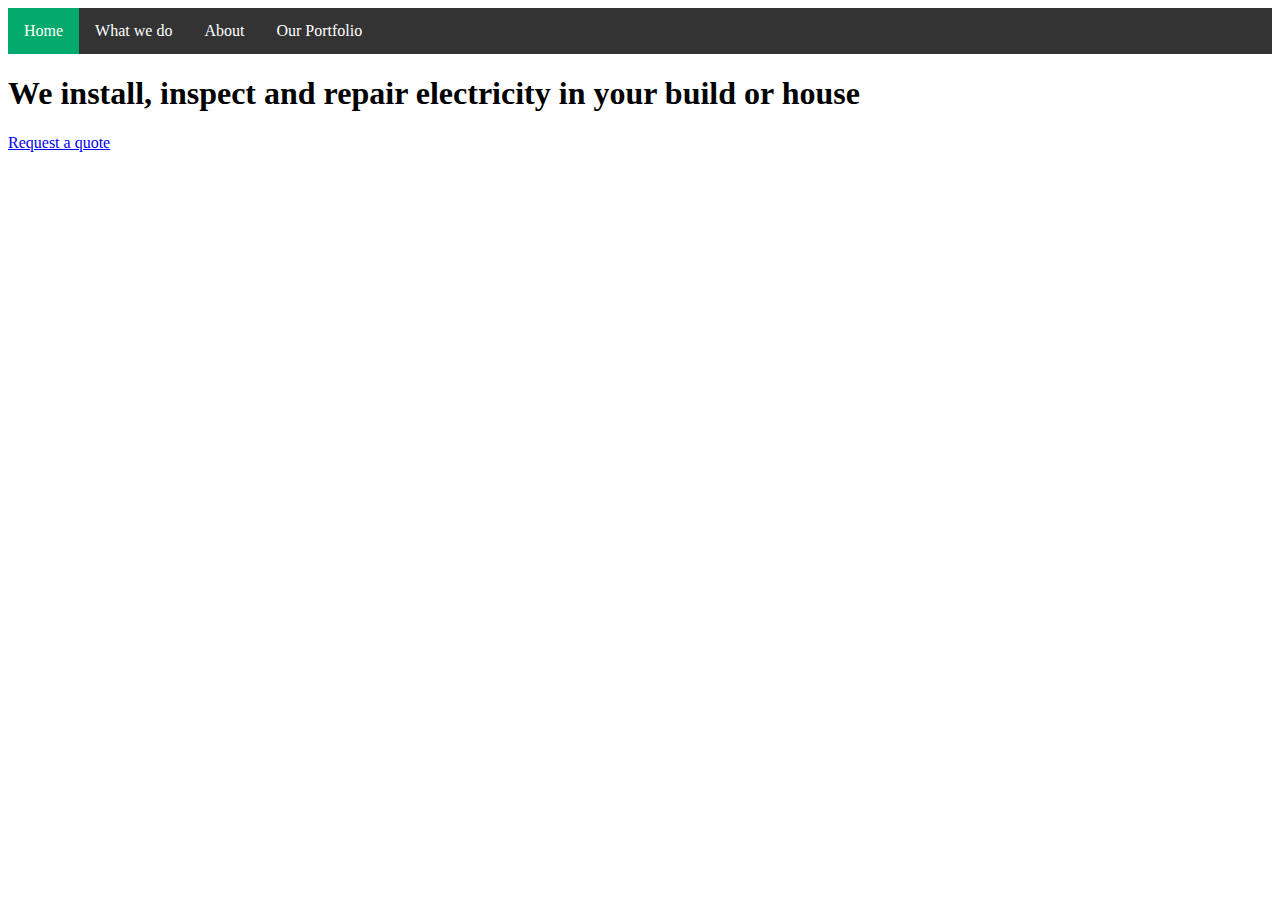
==== index.html @ e3ecc28f "Add mark-up for landing screen and styles in stylesheet" ====
<!DOCTYPE html>
<html lang="en">
<head>
    <meta charset="UTF-8">
    <meta name="viewport" content="width=device-width, initial-scale=1.0">
    <title>Thoko Electric</title>

    <!-- fonts style -->
    <link href="https://fonts.googleapis.com/css2?family=Poppins:wght@400;600;700&display=swap" rel="stylesheet">

    <link rel="stylesheet" href="css/thokostyle1.css" />
</head>
<body>
    <div class="header-section">
        <ul>
            <li><a class="active" href="#home">Home</a></li>
            <li><a href="#">What we do</a></li>
            <li><a href="#contact">About</a></li>
            <li><a href="#about">Our Portfolio</a></li>
        </ul>
    </div>

    <div id="landing-screen">
        <div id="hero-banner">
            <h1 class="big-heading">We install, inspect and repair electricity in your build or house</h1>
            <a href="#">Request a quote</a>
        </div>
    </div>
</body>
</html>
---- css/thokostyle1.css ----
ul {
    list-style-type: none;
    margin: 0;
    padding: 0;
    overflow: hidden;
    background-color: #333;
  }
  
  li {
    float: left;
  }
  
  li a {
    display: block;
    color: white;
    text-align: center;
    padding: 14px 16px;
    text-decoration: none;
  }
  
  a:hover:not(.active) {
    background-color: #111;
  }
  
  .active {
    background-color:#04AA6D;
  }
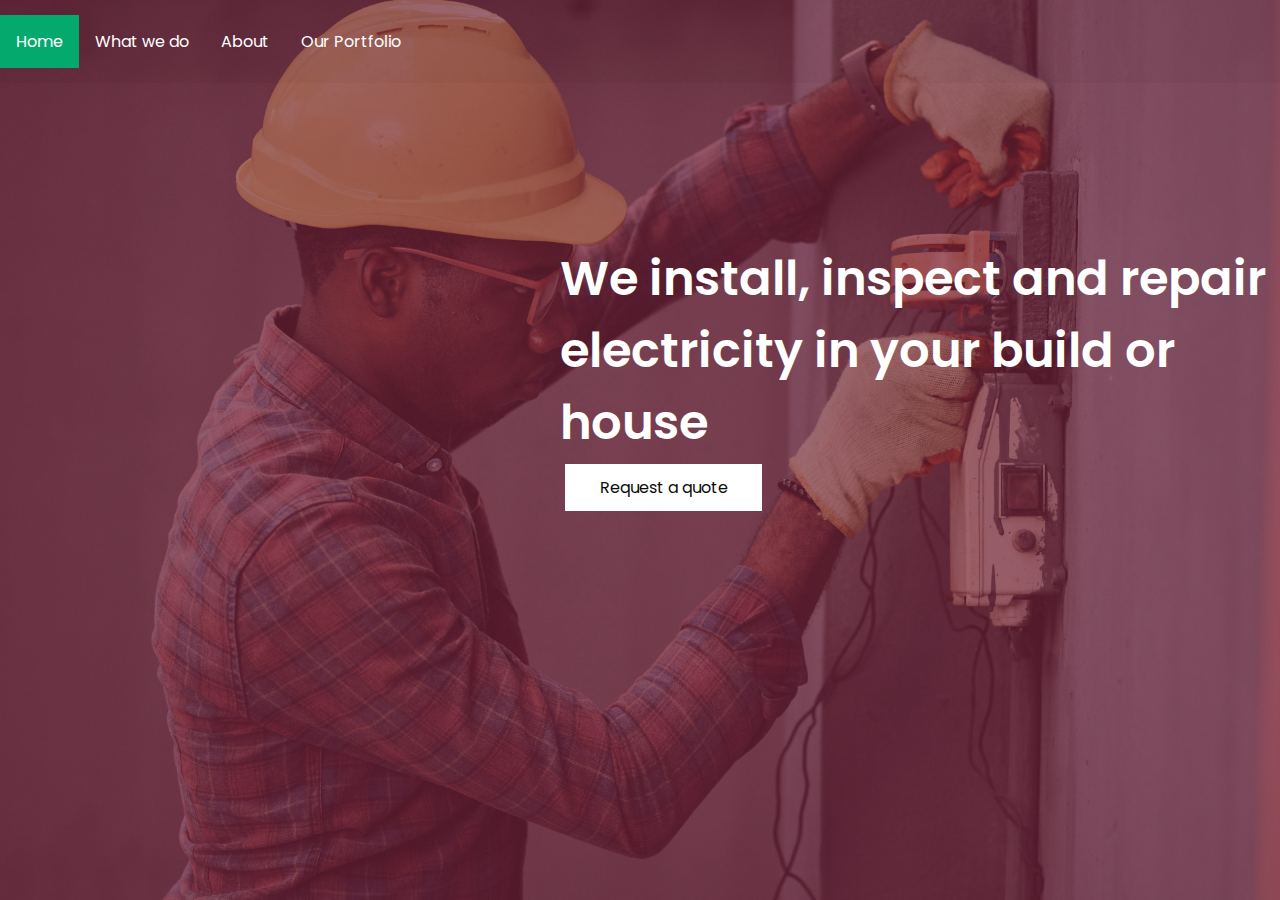
==== commit 731ced20: "Improve look and feel" ====
--- a/index.html
+++ b/index.html
@@ -11,19 +11,24 @@
     <link rel="stylesheet" href="css/thokostyle1.css" />
 </head>
 <body>
-    <div class="header-section">
-        <ul>
-            <li><a class="active" href="#home">Home</a></li>
-            <li><a href="#">What we do</a></li>
-            <li><a href="#contact">About</a></li>
-            <li><a href="#about">Our Portfolio</a></li>
-        </ul>
-    </div>
-
     <div id="landing-screen">
-        <div id="hero-banner">
-            <h1 class="big-heading">We install, inspect and repair electricity in your build or house</h1>
-            <a href="#">Request a quote</a>
+        <div class="overlay">
+            <div class="header-section">
+                <ul>
+                    <li><a class="active" href="#home">Home</a></li>
+                    <li><a href="#">What we do</a></li>
+                    <li><a href="#contact">About</a></li>
+                    <li><a href="#about">Our Portfolio</a></li>
+                </ul>
+            </div>
+            <div class="container">
+                <div id="hero_banner">
+                    <div id="hero_card">
+                        <h1 class="big-heading">We install, inspect and repair electricity in your build or house</h1>
+                        <a class="cta" href="#">Request a quote</a>
+                    </div>
+                </div>
+            </div>
         </div>
     </div>
 </body>
--- a/css/thokostyle1.css
+++ b/css/thokostyle1.css
@@ -1,9 +1,36 @@
+body {
+    box-sizing: border-box;
+    margin: 0;
+    padding: 0;
+    font-family: 'Poppins', sans-serif;
+    color: #0c0c0c;
+    overflow-x: hidden;
+    background-color: #ffffff;
+    height: 100%;
+  }
+
+#landing-screen {
+    width: 100%;
+    min-height: 100vh;
+    background: #ffffff url("../images/thoko_electric_img_07.jpg") no-repeat center;
+    background-size: cover;   
+}
+
+.overlay {
+    position: absolute;
+    top: 0;
+    left: 0;
+    width: 100%;
+    height: 100%;
+    background-color: rgb(127, 32, 64, 0.6);
+}
+
 ul {
     list-style-type: none;
     margin: 0;
-    padding: 0;
+    padding: 15px 0;
     overflow: hidden;
-    background-color: #333;
+    background-color: #00000008;
   }
   
   li {
@@ -19,9 +46,50 @@
   }
   
   a:hover:not(.active) {
-    background-color: #111;
+    color: #da7426;
   }
   
   .active {
     background-color:#04AA6D;
+  }
+
+  .container {
+    position: relative;
+    width: 100%;
+    overflow: hidden;
+  }
+
+  #hero_banner {
+    padding-top: 8rem;
+    padding-left: 35rem;
+    max-width: 100%;
+  }
+
+  #hero_card {
+    max-width: 45rem;
+  }
+
+  #hero_card h1 {
+    font-weight: 600;
+    margin-bottom: 0;
+    color: #ffffff;
+    font-size: 3rem;
+  }
+
+  .cta {
+    display: inline-block;
+    padding: 10px 15px;
+    background-color: #ffffff;
+    transition: all .3s;
+    border: 1px solid #ffffff;
+    margin: 5px;
+    text-align: center;
+    width: 165px;
+    text-decoration: none;
+    color: #0c0c0c;
+  }
+
+  .cta:hover {
+    background-color: transparent;
+    color: #ffffff;
   }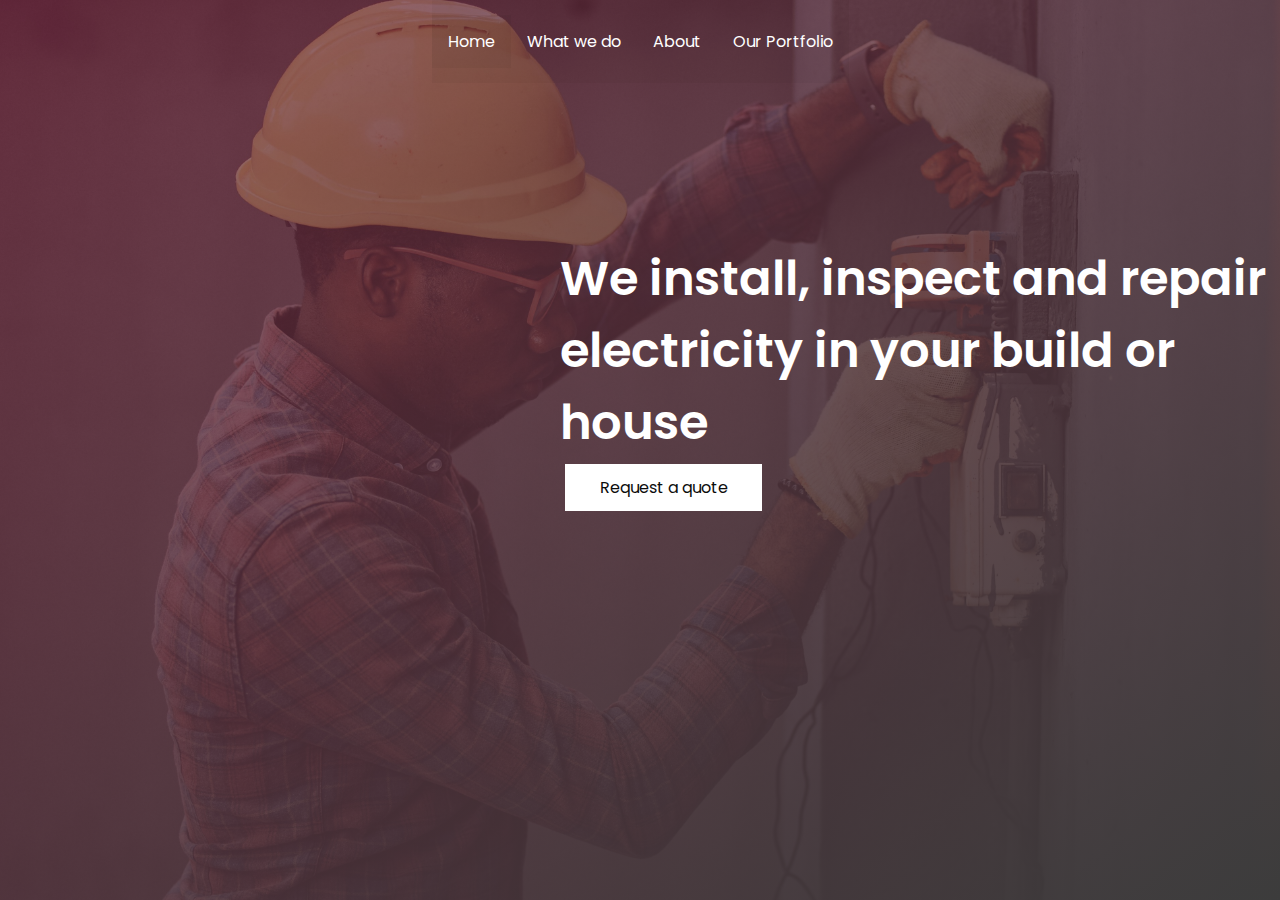
==== commit daeae993: "Add gradient to overlay" ====
--- a/index.html
+++ b/index.html
@@ -16,7 +16,7 @@
             <div class="header-section">
                 <ul>
                     <li><a class="active" href="#home">Home</a></li>
-                    <li><a href="#">What we do</a></li>
+                    <li><a href="services.html">What we do</a></li>
                     <li><a href="#contact">About</a></li>
                     <li><a href="#about">Our Portfolio</a></li>
                 </ul>
@@ -30,6 +30,6 @@
                 </div>
             </div>
         </div>
-    </div>
+    </div> <!-- End of landing screen -->
 </body>
 </html>--- a/css/thokostyle1.css
+++ b/css/thokostyle1.css
@@ -22,7 +22,12 @@
     left: 0;
     width: 100%;
     height: 100%;
-    background-color: rgb(127, 32, 64, 0.6);
+    background-image: linear-gradient(to top left, rgb(60, 60, 60, 1), rgb(127, 32, 64, 0.6));
+}
+
+.header-section {
+    display: flex;
+    justify-content: center;
 }
 
 ul {
@@ -50,7 +55,7 @@
   }
   
   .active {
-    background-color:#04AA6D;
+    background-color: #0c0c0c09;
   }
 
   .container {
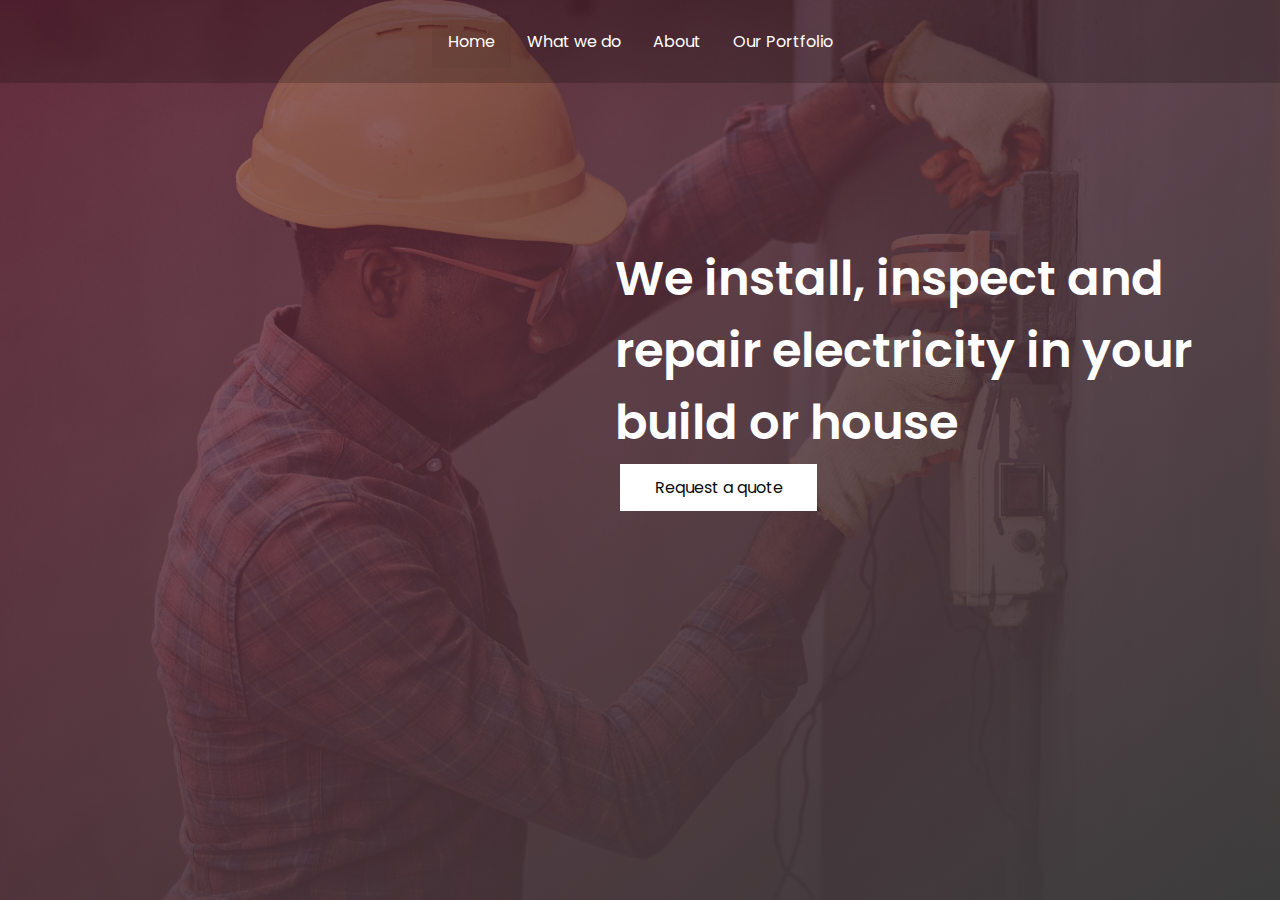
==== commit e044b0f9: "Put finishing touches on services.html and create about page" ====
--- a/index.html
+++ b/index.html
@@ -15,10 +15,10 @@
         <div class="overlay">
             <div class="header-section">
                 <ul>
-                    <li><a class="active" href="#home">Home</a></li>
+                    <li><a class="active" href="index.html">Home</a></li>
                     <li><a href="services.html">What we do</a></li>
-                    <li><a href="#contact">About</a></li>
-                    <li><a href="#about">Our Portfolio</a></li>
+                    <li><a href="about.html">About</a></li>
+                    <li><a href="#">Our Portfolio</a></li>
                 </ul>
             </div>
             <div class="container">
--- a/css/thokostyle1.css
+++ b/css/thokostyle1.css
@@ -28,6 +28,7 @@
 .header-section {
     display: flex;
     justify-content: center;
+    background-color: #00000030;
 }
 
 ul {
@@ -35,7 +36,7 @@
     margin: 0;
     padding: 15px 0;
     overflow: hidden;
-    background-color: #00000008;
+    
   }
   
   li {
@@ -61,7 +62,9 @@
   .container {
     position: relative;
     width: 100%;
+    margin: auto;
     overflow: hidden;
+    max-width: 1170px;
   }
 
   #hero_banner {
@@ -74,7 +77,7 @@
     max-width: 45rem;
   }
 
-  #hero_card h1 {
+  .big-heading {
     font-weight: 600;
     margin-bottom: 0;
     color: #ffffff;
@@ -97,4 +100,130 @@
   .cta:hover {
     background-color: transparent;
     color: #ffffff;
-  }+  }
+
+  #what_we_do_content {
+    max-width: 1170px;
+    margin: auto;
+  }
+
+  .section_heading {
+    align-items: center;
+    text-align: center;
+  }
+
+  .service_packages {
+    display: flex;
+    justify-content: space-evenly;
+    flex-wrap: wrap;
+    margin-top: 4rem;
+  }
+
+  .card {
+    width: 30%;
+    background-color: #eeeeee;
+    overflow: hidden;
+    box-shadow: 0px 2px 4px rgba(0, 0, 0, 0.3);
+    border-radius: 5px;
+  }
+
+  .box {
+    padding: 0.75rem;
+  }
+
+  .detail_box {
+    padding: 1.2rem;
+  }
+
+  .img_box {
+    margin: auto;
+  }
+
+  .img_box img {
+    display: block;
+    margin-left: auto;
+    margin-right: auto;
+  }
+
+  .detail_box h5 {
+    font-size: 1.5rem;
+    margin-bottom: 8px;
+    text-align: center;
+  }
+
+  .detail_box p {
+    font-size: 15px;
+    line-height: 1.3;
+  }
+
+/* about page styles */
+.layout_padding {
+    padding: 90px 0;
+}
+
+section {
+    display: block;
+}
+
+.about_section .row {
+    align-items: center;
+}
+
+.row {
+    display: flex;
+    flex-wrap: wrap;
+    flex-direction: row;
+}
+
+.col-md-6 {
+    flex: 0 0 50%;
+    max-width: 50%;
+}
+
+.detail-box {
+    margin: 1rem;
+}
+
+.about_section .img-box {
+    position: relative;
+    display: -webkit-box;
+    display: -ms-flexbox;
+    display: flex;
+    -webkit-box-pack: center;
+    -ms-flex-pack: center;
+    justify-content: center;
+    -webkit-box-align: center;
+    -ms-flex-align: center;
+    align-items: center;
+}
+
+.about_section .img-box img {
+    max-width: 100%;
+    position: relative;
+    z-index: 2;
+    margin: 1rem;
+    border: 3px solid #da7426;
+    border-radius: 40%;
+    max-width: 80%;
+}
+
+img {
+    vertical-align: middle;
+    border-style: none;
+}
+
+.detail-box a {
+    display: inline-block;
+    padding: 10px 35px;
+    background-color: #da7426;
+    color: #ffffff;
+    text-decoration: none;
+    transition: all .3s;
+}
+
+.detail-box a:hover {
+    background-color: transparent;
+    border: 1px solid #da7426;
+    color: #da7426;
+}
+/* End of about page styles */
